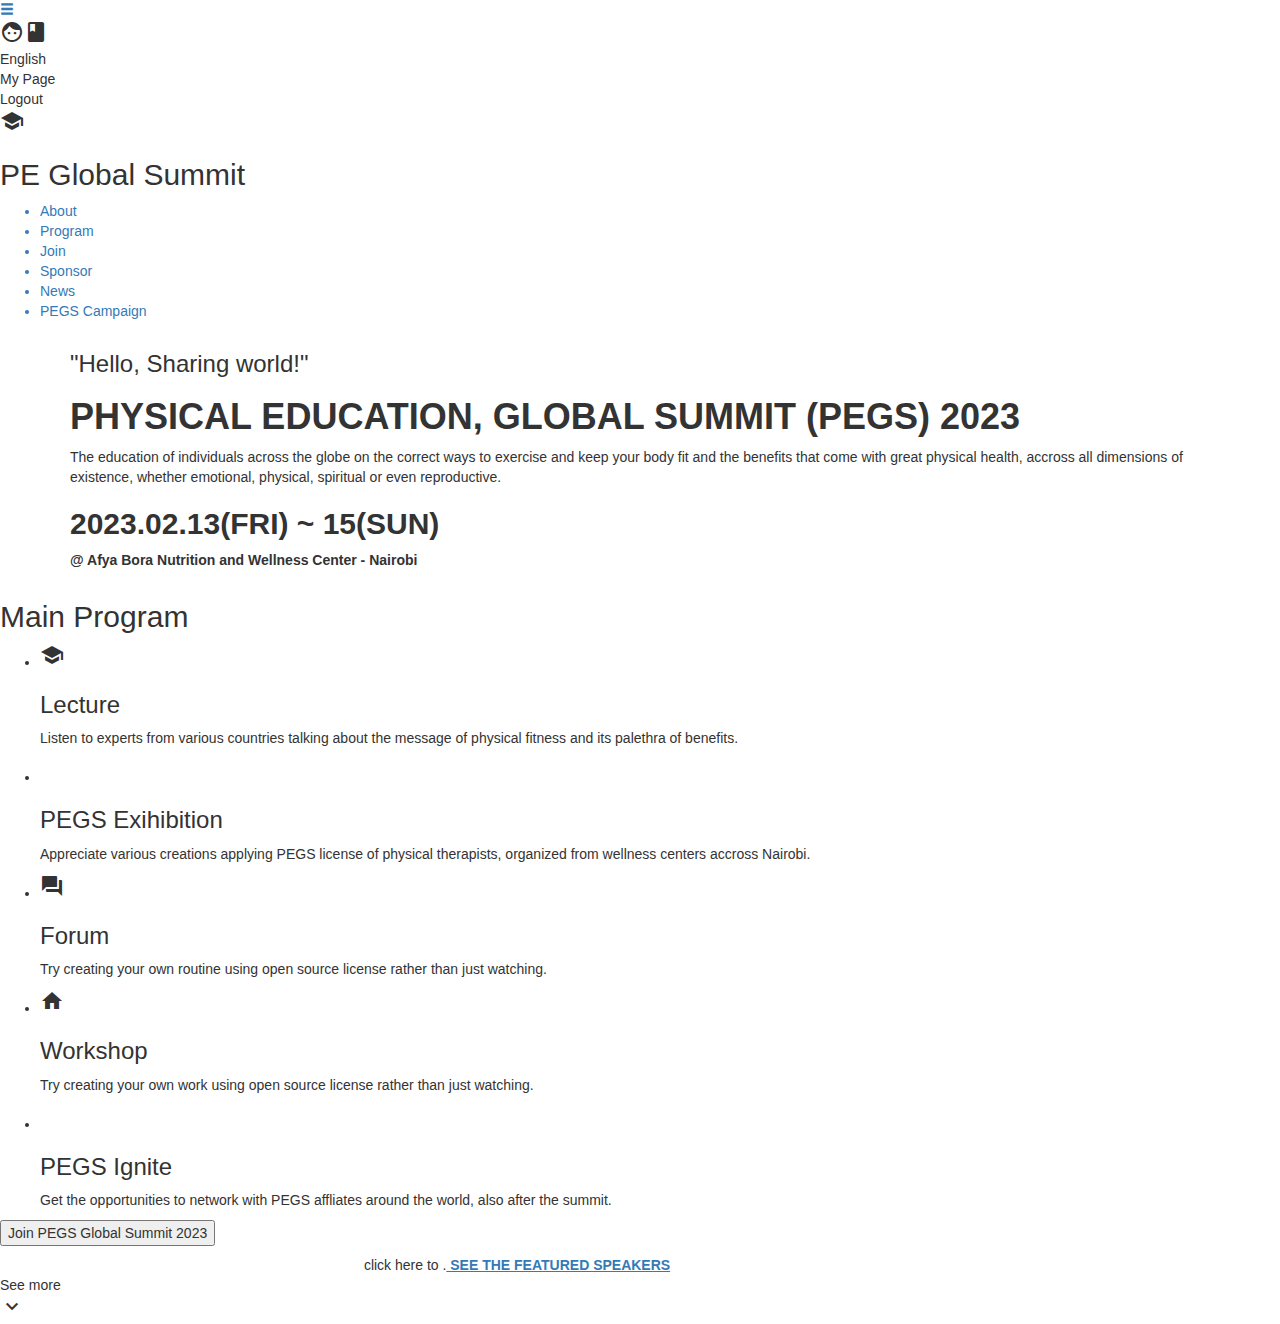
==== index.html @ 296745c7 "Add all files for capstone project" ====
<!DOCTYPE html>
<html lang="en">

<head>
  <meta charset="UTF-8">
  <meta http-equiv="X-UA-Compatible" content="IE=edge">
  <meta name="viewport" content="width=device-width, initial-scale=1.0">
  <title>PEGS 2023</title>
  <link rel="icon" type="image/x-icon" href="/images/favicon.png">
  <link href="https://cdn.jsdelivr.net/npm/bootstrap@5.0.2/dist/css/bootstrap.min.css" rel="stylesheet"
    integrity="sha384-EVSTQN3/azprG1Anm3QDgpJLIm9Nao0Yz1ztcQTwFspd3yD65VohhpuuCOmLASjC" crossorigin="anonymous">
  <link rel="stylesheet" href="https://maxcdn.bootstrapcdn.com/bootstrap/3.3.7/css/bootstrap.min.css">
  <link rel="stylesheet" href="https://fonts.googleapis.com/icon?family=Material+Icons">
  <link rel="stylesheet" href="Style.css">
  <script src="script.js" defer></script>
</head>

<body>
  <div class="first-page">
    <!-- headder -->
    <header class="headder">
      <a id="hamburger" class="hamburger text-dark">
        <i class="glyphicon glyphicon-menu-hamburger mt-4"></i>
      </a>
      <div class="headding">
        <div class="contact">
          <i class="material-icons text-light">facebook</i>
          <div class="text-light">English</div>
          <div class="text-light">My Page</div>
          <div class="text-light">Logout</div>
        </div>
        <div class="logo">
          <div>
            <i class="material-icons">school</i>
            <h2>PE Global Summit</h2>
          </div>
          <ul class="logo-menu">
            <a href="about.html">
              <li>About</li>
            </a>
            <a href="#main-program">
              <li>Program</li>
            </a>
            <a href="#">
              <li>Join</li>
            </a>
            <a href="#">
              <li>Sponsor</li>
            </a>
            <a href="#">
              <li>News</li>
            </a>
            <a href="#">
              <li>PEGS Campaign</li>
            </a>
          </ul>
        </div>
      </div>
    </header>
    <section class="home-page container">
      <h3>"Hello, Sharing world!"</h3>
      <h1><b>PHYSICAL EDUCATION, GLOBAL SUMMIT (PEGS) 2023</b></h1>
      <p class="home-p">The education of individuals across the globe on the correct ways to exercise and keep your body fit and the benefits that come with great physical health, accross all dimensions of existence, whether emotional, physical, spiritual or even reproductive.
      </p>
      <h2><b>2023.02.13(FRI) ~ 15(SUN)</b></h2>
      <p><b>@ Afya Bora Nutrition and Wellness Center - Nairobi</b></p>
    </section>
  </div>
  <section class="main-program" id="main-program">
    <div>
      <h2 class="text-light">Main Program</h2>
      <div class="orange-line"></div>
    </div>
    <ul>
      <li class="list">
        <i class="material-icons">school</i>
        <h3>Lecture</h3>
        <p class="text-light">Listen to experts from various countries talking about the message of physical fitness and its palethra of benefits.
        </p>
      </li>
      <li class="list">
        <i class="material-icons">museum</i>
        <h3>PEGS Exihibition</h3>
        <p class="text-light">Appreciate various creations applying PEGS license of physical therapists, organized from
          wellness centers accross Nairobi.
        </p>
      </li>
      <li class="list">
        <i class="material-icons">forum</i>
        <h3>Forum</h3>
        <p class="text-light">Try creating your own routine using open source license rather than just watching.</p>
      </li>
      <li class="list">
        <i class="material-icons">home_repair_service</i>
        <h3>Workshop</h3>
        <p class="text-light">Try creating your own work using open source license rather than just watching.</p>
      </li>
      <li class="list">
        <i class="material-icons">attractions</i>
        <h3>PEGS Ignite</h3>
        <p class="text-light">Get the opportunities to network with PEGS affliates around the world, also after the
          summit.</p>
      </li>
    </ul>
    <button>Join PEGS Global Summit 2023</button>
    <article class="see-program text-light" id="see-program"><i class="material-icons">arrow_right_alt</i> click here to
      .<a href="#speakers" class="text-light"><b><u> SEE THE FEATURED SPEAKERS</u></b></a>
    </article>
  </section>
  <!-- Featured Speakers -->
  <section class="speakers hidden" id="speakers">
  </section>
  <section class="partners hidden" id="partners">
    <div>
      <h2 class="text-light">Partners</h2>
      <div class="orange-line"></div>
    </div>
    <ul>
      <li>Fitness & Gym Kenya</li>
      <li>Google</li>
      <li>Alpha Fit</li>
      <li>Addidas</li>
      <li>Evib Sports Science - Gym</li>
    </ul>
  </section>
  <footer class="footer hidden" id="footer">
    <div>
      <i class="material-icons">school</i>
      <h2>Afya Bora Nutrition and Wellness Center - Nairobi</h2>
    </div>
    <div>Afya Bora Nutrition and Wellness Center - Nairobi<br>All rights reserved</div>
  </footer>
  <div class="see-more" id="see-more">
    <div>See more</div>
    <i class="material-icons">keyboard_arrow_down</i>
  </div>
  <div class="see-less hidden" id="see-less">
    <div>See less</div>
    <i class="material-icons">keyboard_arrow_up</i>
  </div>
  <!-- Mobile menu -->
  <section class="mobile-menu hidden" id="mobile-menu">
    <ul class="m-menu">
      <a href="about.html" class="text-light">
        <li>About</li>
      </a>
      <a href="#main-program" class="text-light">
        <li>Program</li>
      </a>
      <a href="#" class="text-light">
        <li>Join</li>
      </a>
      <a href="#" class="text-light">
        <li>Sponsor</li>
      </a>
      <a href="#" class="text-light">
        <li>News</li>
      </a>
      <a href="#" class="text-light">
        <li>PEGS Campaign</li>
      </a>
    </ul>
    <span class="glyphicon glyphicon-remove" id="glyphicon-remove"></span>
  </section>

  <script src="https://cdn.jsdelivr.net/npm/bootstrap@5.0.2/dist/js/bootstrap.bundle.min.js"
    integrity="sha384-MrcW6ZMFYlzcLA8Nl+NtUVF0sA7MsXsP1UyJoMp4YLEuNSfAP+JcXn/tWtIaxVXM"
    crossorigin="anonymous"></script>
</body>

</html>
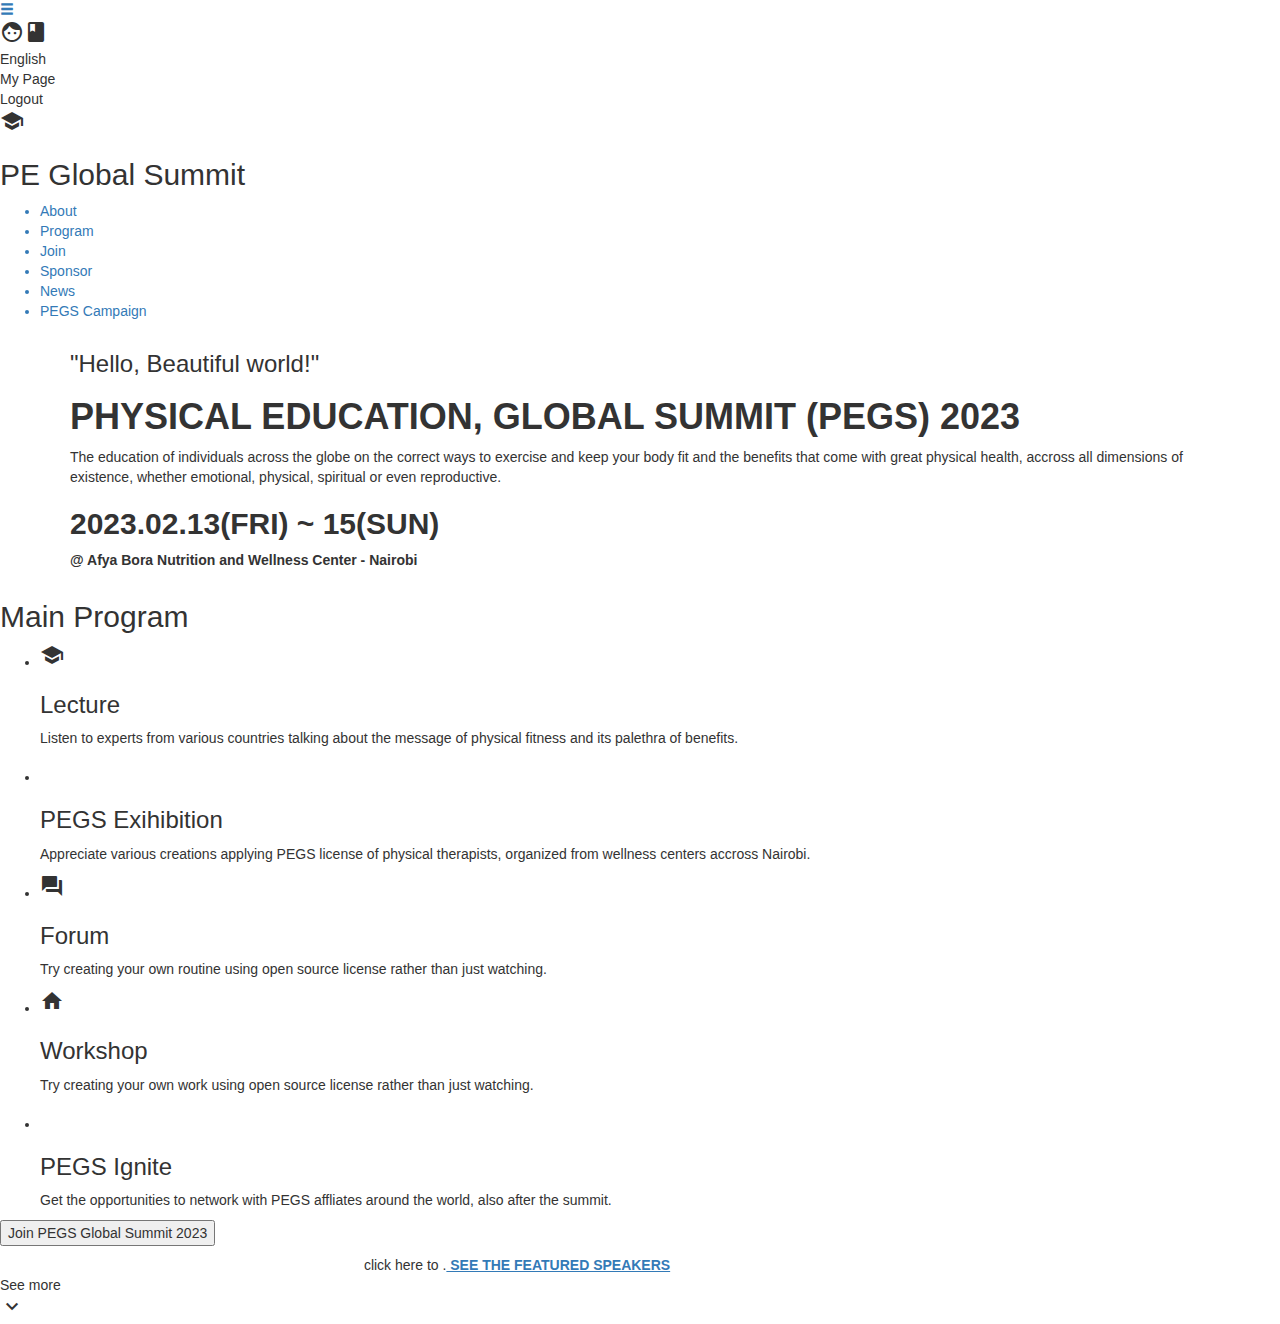
==== commit 8b3c633b: "Make minor changes to files to enhance personalization" ====
--- a/index.html
+++ b/index.html
@@ -58,7 +58,7 @@
       </div>
     </header>
     <section class="home-page container">
-      <h3>"Hello, Sharing world!"</h3>
+      <h3>"Hello, Beautiful world!"</h3>
       <h1><b>PHYSICAL EDUCATION, GLOBAL SUMMIT (PEGS) 2023</b></h1>
       <p class="home-p">The education of individuals across the globe on the correct ways to exercise and keep your body fit and the benefits that come with great physical health, accross all dimensions of existence, whether emotional, physical, spiritual or even reproductive.
       </p>
@@ -102,14 +102,16 @@
           summit.</p>
       </li>
     </ul>
-    <button>Join PEGS Global Summit 2023</button>
+    <button type="button">Join PEGS Global Summit 2023</button>
     <article class="see-program text-light" id="see-program"><i class="material-icons">arrow_right_alt</i> click here to
       .<a href="#speakers" class="text-light"><b><u> SEE THE FEATURED SPEAKERS</u></b></a>
     </article>
   </section>
+
   <!-- Featured Speakers -->
   <section class="speakers hidden" id="speakers">
   </section>
+
   <section class="partners hidden" id="partners">
     <div>
       <h2 class="text-light">Partners</h2>
@@ -128,7 +130,11 @@
       <i class="material-icons">school</i>
       <h2>Afya Bora Nutrition and Wellness Center - Nairobi</h2>
     </div>
-    <div>Afya Bora Nutrition and Wellness Center - Nairobi<br>All rights reserved</div>
+    <div>
+      Afya Bora Nutrition and Wellness Center - Nairobi
+      <br>
+      All rights reserved
+    </div>
   </footer>
   <div class="see-more" id="see-more">
     <div>See more</div>
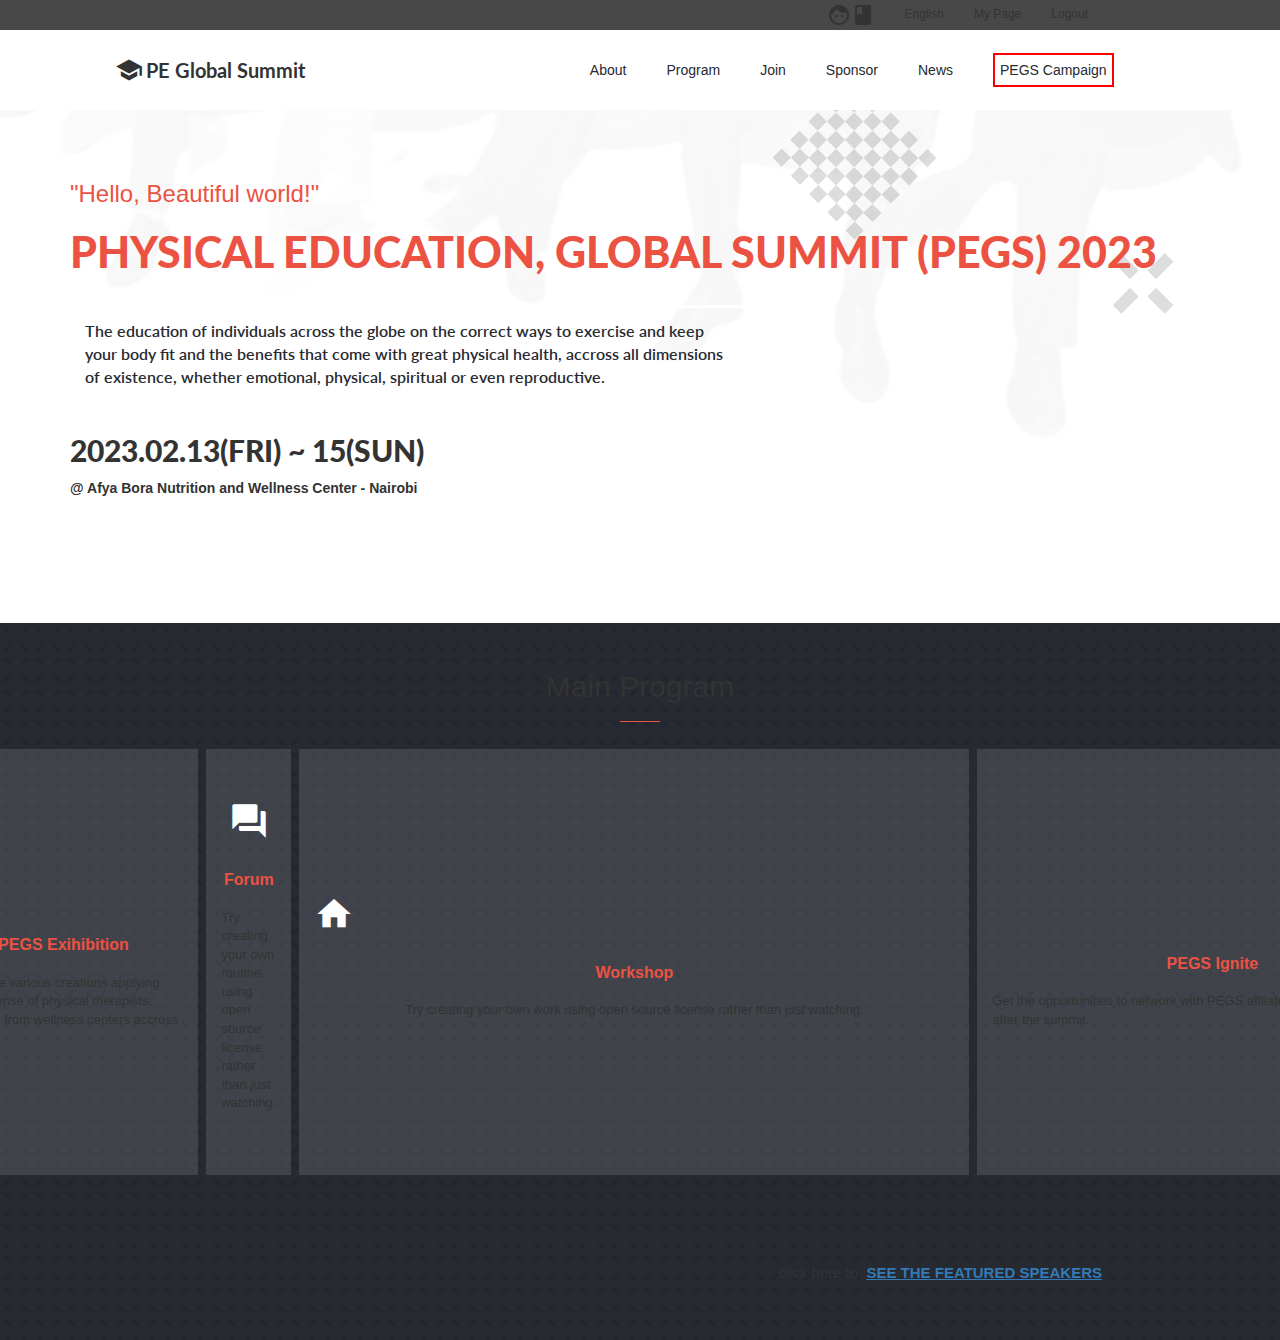
==== commit 14426bf0: "Corrected design based on review advise and instruction" ====
--- a/index.html
+++ b/index.html
@@ -11,7 +11,7 @@
     integrity="sha384-EVSTQN3/azprG1Anm3QDgpJLIm9Nao0Yz1ztcQTwFspd3yD65VohhpuuCOmLASjC" crossorigin="anonymous">
   <link rel="stylesheet" href="https://maxcdn.bootstrapcdn.com/bootstrap/3.3.7/css/bootstrap.min.css">
   <link rel="stylesheet" href="https://fonts.googleapis.com/icon?family=Material+Icons">
-  <link rel="stylesheet" href="Style.css">
+  <link rel="stylesheet" href="style.css">
   <script src="script.js" defer></script>
 </head>
 
--- a/style.css
+++ b/style.css
@@ -0,0 +1,559 @@
+@import url('https://fonts.googleapis.com/css2?family=Lato:wght@100;300;400;700;900&display=swap');
+
+:root {
+  --background: #d3d3d3;
+  --primary: #ec5242;
+  --black: #272a31;
+  --white: white;
+  --grey: rgb(73, 72, 72);
+}
+
+* {
+  margin: 0;
+  padding: 0;
+}
+
+img {
+  max-width: 100%;
+  max-height: 100%;
+}
+
+.first-page {
+  background-image: url(images/background.svg);
+  background-repeat: no-repeat;
+  background-size: 100%;
+}
+
+.hamburger {
+  margin-left: 15px;
+  font-size: 22px;
+}
+
+.headding {
+  display: none;
+}
+
+.home-page {
+  padding-top: 20px;
+  padding-bottom: 60px;
+}
+
+.home-page h1 b {
+  color: var(--primary);
+  font-family: 'Lato', sans-serif;
+  font-weight: 900;
+  font-size: 43px;
+}
+
+.home-page h2 b {
+  font-family: 'Lato', sans-serif;
+  font-weight: 900;
+}
+
+.home-page h3 {
+  color: var(--primary);
+}
+
+.home-p {
+  margin-top: 10px;
+  margin-bottom: 10px;
+  font-family: 'Lato', sans-serif;
+  font-weight: 600;
+  font-size: medium;
+  border: 3px solid white;
+  padding: 12px;
+  color: var(--black);
+}
+
+.main-program {
+  background-color: var(--black);
+  background-image: url(images/cross.svg);
+  background-size: 32px;
+  display: flex;
+  flex-direction: column;
+  align-items: center;
+}
+
+.main-program > div {
+  display: flex;
+  flex-direction: column;
+  align-items: center;
+  gap: 8px;
+  padding: 27px;
+}
+
+.orange-line {
+  background-color: var(--primary);
+  width: 40px;
+  height: 1px;
+}
+
+.main-program > ul {
+  padding-right: 2rem;
+  display: flex;
+  flex-direction: column;
+  gap: 12px;
+}
+
+.main-program li {
+  background-color: rgba(255, 255, 255, 0.122);
+  display: flex;
+  justify-content: center;
+  align-items: center;
+  gap: 10px;
+  padding: 15px;
+  list-style-type: none;
+}
+
+.speakers li {
+  display: flex;
+  justify-content: center;
+  align-items: center;
+  gap: 12px;
+  list-style-type: none;
+}
+
+.partners li {
+  list-style-type: none;
+  color: var(--white);
+  font-style: oblique;
+  font-size: 22px;
+  font-weight: 700;
+}
+
+.mobile-menu li {
+  list-style-type: none;
+  font-size: 30px;
+  font-weight: 600;
+  font-family: 'Lato', sans-serif;
+  font-style: oblique;
+  border-bottom: 1px solid var(--background);
+  width: fit-content;
+}
+
+.main-program li:hover {
+  border: 3px solid var(--white);
+  cursor: pointer;
+}
+
+.main-program i {
+  color: var(--white);
+  font-size: 40px;
+  width: 40px;
+}
+
+.main-program h3 {
+  color: var(--primary);
+  width: 100px;
+  font-size: 18px;
+  font-weight: 700;
+}
+
+.main-program p {
+  width: calc(100% - 140px);
+  font-size: small;
+}
+
+.main-program button {
+  background-color: var(--primary);
+  color: var(--white);
+  font-family: 'Lato', sans-serif;
+  font-weight: 700;
+  font-size: 16px;
+  border: none;
+  padding: 22px;
+  margin-top: 30px;
+  margin-bottom: 30px;
+}
+
+.see-program {
+  display: none;
+}
+
+.speakers {
+  display: flex;
+  flex-direction: column;
+  align-items: center;
+}
+
+.speakers > div {
+  display: flex;
+  flex-direction: column;
+  align-items: center;
+  gap: 8px;
+  padding: 27px;
+}
+
+.speakers > ul {
+  padding-right: 2rem;
+  display: flex;
+  flex-direction: column;
+  gap: 12px;
+}
+
+.speaker-image {
+  width: 120px;
+  height: 120px;
+}
+
+.speaker-bg {
+  width: 50%;
+  height: 50%;
+  background-image: url(images/dark-chees-background.svg);
+  background-size: 20%;
+  background-repeat: round;
+}
+
+.speaker-image img {
+  width: 85%;
+  height: 85%;
+  margin-top: -38%;
+  margin-left: 12%;
+}
+
+.speaker-info {
+  width: calc(100% - 100px);
+}
+
+.speaker-info h3 {
+  font-family: 'Lato', sans-serif;
+  font-weight: 900;
+  font-size: 18px;
+}
+
+.speaker-info h5 {
+  font-family: 'Lato', sans-serif;
+  font-size: 10px;
+  color: var(--primary);
+  font-style: italic;
+}
+
+.speaker-info div {
+  background-color: var(--background);
+  width: 22px;
+  height: 1px;
+  margin-bottom: 9px;
+}
+
+.speaker-info p {
+  font-size: 9px;
+}
+
+.partners {
+  background-color: var(--grey);
+  display: flex;
+  flex-direction: column;
+  align-items: center;
+}
+
+.partners > div {
+  display: flex;
+  flex-direction: column;
+  align-items: center;
+  gap: 8px;
+  padding: 27px;
+}
+
+.partners > div h2 {
+  font-weight: 500;
+}
+
+.partners > ul {
+  padding-right: 2rem;
+  display: flex;
+  flex-direction: column;
+  gap: 17px;
+  padding-bottom: 27px;
+}
+
+.footer {
+  padding: 28px;
+  display: flex;
+  gap: 10px;
+  align-items: center;
+  justify-content: center;
+}
+
+.footer > div {
+  display: flex;
+  gap: 3px;
+  align-items: center;
+  justify-content: center;
+}
+
+.see-more i {
+  color: var(--primary);
+  font-size: 34px;
+  font-weight: 300;
+}
+
+.see-less i {
+  color: var(--primary);
+  font-size: 34px;
+  font-weight: 300;
+}
+
+.footer > div i {
+  font-size: 28px;
+}
+
+.footer > div h2 {
+  font-family: 'Lato', sans-serif;
+  font-weight: 700;
+  font-size: 20px;
+}
+
+.see-more {
+  display: flex;
+  justify-content: center;
+  align-items: center;
+  margin: 30px auto;
+  gap: 8px;
+  border: 2px solid var(--background);
+  border-radius: 12px;
+  width: 300px;
+  padding: 10px 30px;
+}
+
+.see-more:hover {
+  border: 3px solid var(--primary);
+  width: calc(300px * 0.8);
+  cursor: pointer;
+}
+
+.see-more div {
+  font-size: 20px;
+  font-weight: 300;
+}
+
+.see-less {
+  display: flex;
+  justify-content: center;
+  align-items: center;
+  margin: 30px auto;
+  gap: 8px;
+  border: 2px solid var(--background);
+  border-radius: 12px;
+  width: 300px;
+  padding: 10px 30px;
+}
+
+.see-less:hover {
+  border: 3px solid var(--primary);
+  width: calc(300px * 0.8);
+  cursor: pointer;
+}
+
+.see-less div {
+  font-size: 20px;
+  font-weight: 300;
+}
+
+.mobile-menu {
+  position: fixed;
+  top: 0;
+  left: 0;
+  height: 100vh;
+  background-color: var(--grey);
+  display: flex;
+  justify-content: space-between;
+  padding: 20px 20px;
+  width: 100%;
+}
+
+.glyphicon-remove {
+  font-size: 30px;
+  color: white;
+}
+
+.mobile-menu ul {
+  display: flex;
+  flex-direction: column;
+  gap: 20px;
+  padding-top: 50px;
+}
+
+.mobile-menu li:hover {
+  cursor: pointer;
+  color: var(--primary);
+}
+
+.hidden {
+  display: none;
+}
+
+@media only screen and (min-width: 786px) {
+  .hamburger {
+    display: none;
+  }
+
+  .headding {
+    display: flex;
+    flex-direction: column;
+  }
+
+  .contact {
+    display: flex;
+    background-color: var(--grey);
+    width: 100%;
+    justify-content: flex-end;
+    align-items: center;
+    gap: 30px;
+    padding: 3px 15% 3px 3px;
+  }
+
+  .contact div {
+    font-weight: 300;
+    font-size: 12px;
+  }
+
+  .logo {
+    padding: 23px 13% 23px 9%;
+    display: flex;
+    align-items: center;
+    justify-content: space-between;
+    background-color: var(--white);
+  }
+
+  .logo div {
+    display: flex;
+    gap: 3px;
+    align-items: center;
+    justify-content: center;
+  }
+
+  .main-program i {
+    color: var(--white);
+    font-size: 40px;
+    width: auto;
+  }
+
+  .logo div i {
+    font-size: 28px;
+  }
+
+  .logo div h2 {
+    font-family: 'Lato', sans-serif;
+    font-weight: 700;
+    font-size: 20px;
+    margin: 0;
+  }
+
+  .logo-menu {
+    display: flex;
+    gap: 40px;
+    align-items: center;
+    margin: 0;
+  }
+
+  .logo-menu li {
+    list-style-type: none;
+    color: var(--black);
+  }
+
+  .logo-menu a:nth-child(6) {
+    border: 2px solid red;
+    padding: 5px;
+  }
+
+  .speakers li {
+    gap: 14px;
+  }
+
+  .main-program li {
+    display: flex;
+    flex-direction: column;
+    justify-content: center;
+  }
+
+  .logo-menu li:hover {
+    color: var(--primary);
+    cursor: pointer;
+  }
+
+  .logo-menu li:active {
+    border: 3px solid var(--primary);
+    padding: 5px;
+  }
+
+  .home-page {
+    padding-top: 4%;
+    padding-bottom: 9%;
+  }
+
+  .home-page p {
+    width: 60%;
+  }
+
+  .home-p {
+    margin-top: 30px;
+    margin-bottom: 30px;
+  }
+
+  .main-program > ul {
+    display: grid;
+    grid-template-columns: auto auto auto auto auto;
+    gap: 8px;
+    padding-left: 13%;
+    padding-right: 13%;
+    margin-bottom: 30px;
+  }
+
+  .main-program h3 {
+    color: var(--primary);
+    width: auto;
+    font-size: medium;
+  }
+
+  .main-program p {
+    width: auto;
+    font-size: small;
+  }
+
+  .main-program button {
+    display: none;
+  }
+
+  .see-program {
+    display: flex;
+    align-items: center;
+    margin: 3.7%;
+    font-size: 15px;
+  }
+
+  .see-program u:hover {
+    color: var(--primary);
+  }
+
+  .speakers > ul {
+    display: grid;
+    grid-template-columns: auto auto;
+    margin-left: calc(29.3% / 2);
+    margin-right: calc(29.3% / 2);
+    margin-bottom: 6%;
+    row-gap: 43px;
+    column-gap: 27px;
+  }
+
+  .partners > ul {
+    flex-direction: row;
+    gap: 65px;
+  }
+
+  .footer {
+    padding: 40px;
+    gap: 12%;
+  }
+
+  .see-more {
+    display: none;
+  }
+
+  .see-less {
+    display: none;
+  }
+
+  .mobile-menu {
+    display: none;
+  }
+}
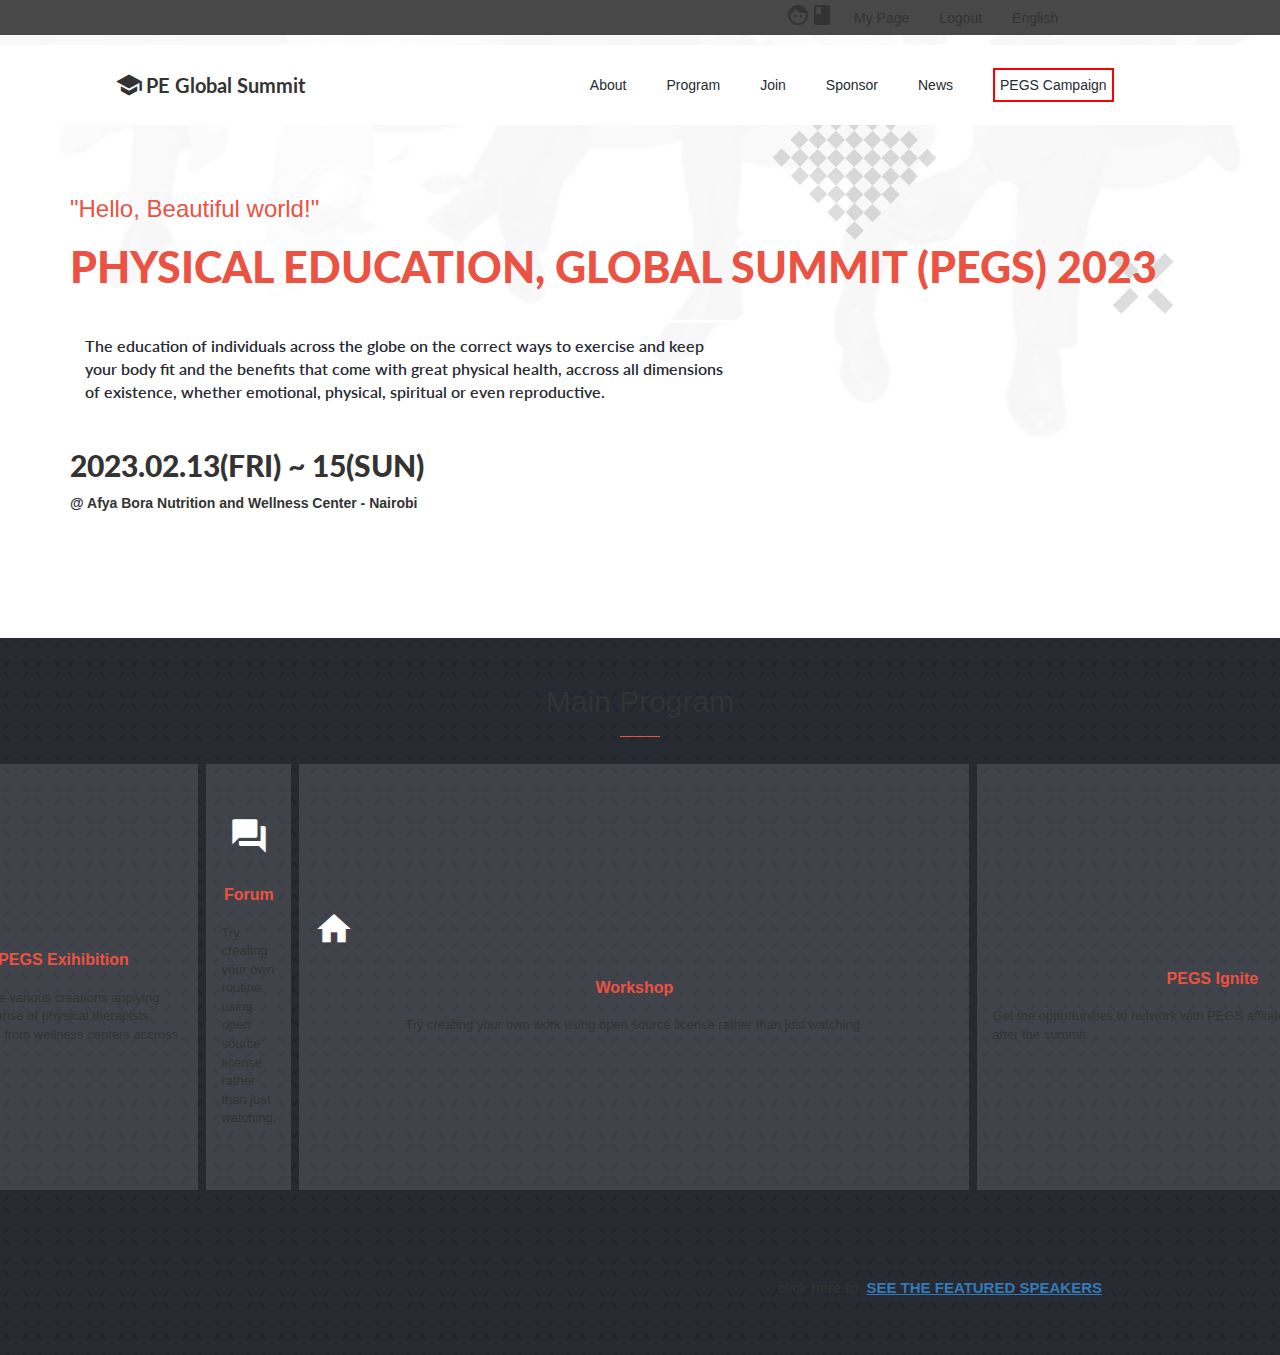
==== commit a5bb9589: "Made corrections to website inline with HTML5 code syntax according to review request" ====
--- a/index.html
+++ b/index.html
@@ -23,13 +23,13 @@
         <i class="glyphicon glyphicon-menu-hamburger mt-4"></i>
       </a>
       <div class="headding">
-        <div class="contact">
-          <i class="material-icons text-light">facebook</i>
-          <div class="text-light">English</div>
-          <div class="text-light">My Page</div>
-          <div class="text-light">Logout</div>
-        </div>
-        <div class="logo">
+        <ul class="contact">
+          <li><i class="material-icons text-light">facebook</i></li>
+          <li class="text-light">My Page</li>
+          <li class="text-light">Logout</li>
+          <li class="text-light">English</li>
+        </ul>
+        <nav class="logo">
           <div>
             <i class="material-icons">school</i>
             <h2>PE Global Summit</h2>
@@ -54,7 +54,7 @@
               <li>PEGS Campaign</li>
             </a>
           </ul>
-        </div>
+        </nav>
       </div>
     </header>
     <section class="home-page container">
--- a/style.css
+++ b/style.css
@@ -18,6 +18,10 @@
   max-height: 100%;
 }
 
+li {
+  list-style: none;
+}
+
 .first-page {
   background-image: url(images/background.svg);
   background-repeat: no-repeat;
@@ -398,8 +402,15 @@
     width: 100%;
     justify-content: flex-end;
     align-items: center;
-    gap: 30px;
     padding: 3px 15% 3px 3px;
+  }
+
+  .contact li {
+    margin-right: 30px;
+  }
+
+  .contact li:nth-child(1) {
+    margin-right: 20px;
   }
 
   .contact div {
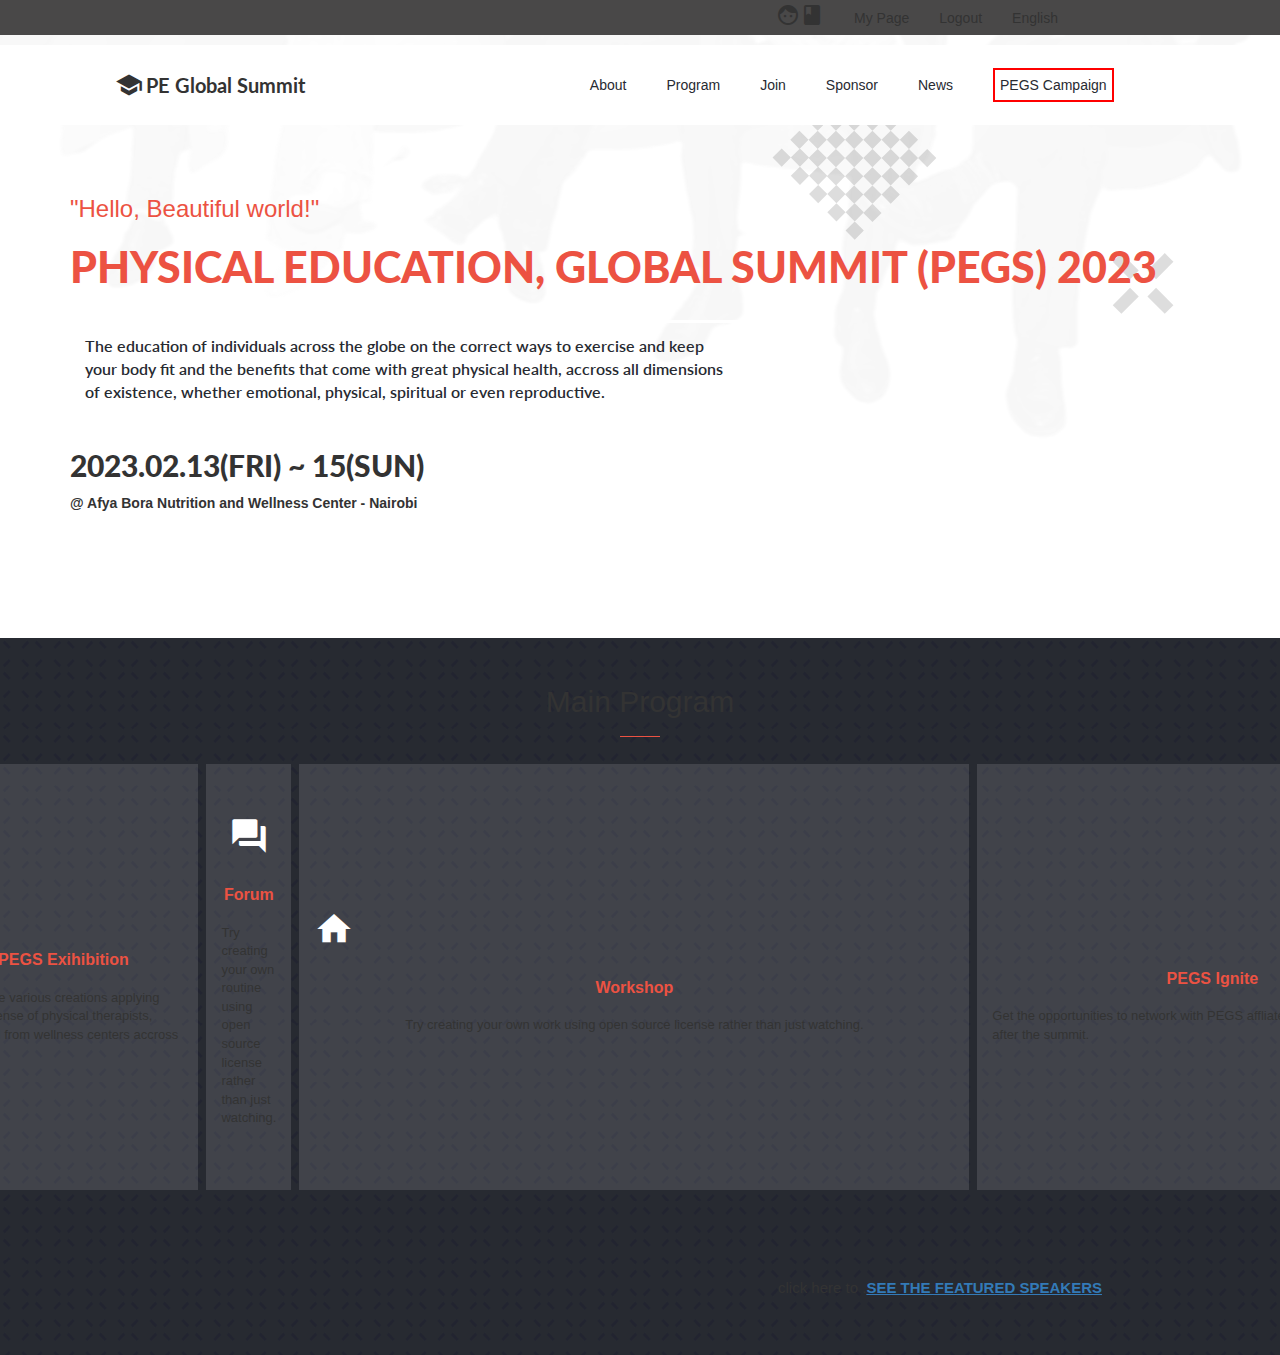
==== commit c1814960: "Made corrections according to review request" ====
--- a/index.html
+++ b/index.html
@@ -35,24 +35,24 @@
             <h2>PE Global Summit</h2>
           </div>
           <ul class="logo-menu">
-            <a href="about.html">
-              <li>About</li>
-            </a>
-            <a href="#main-program">
-              <li>Program</li>
-            </a>
-            <a href="#">
-              <li>Join</li>
-            </a>
-            <a href="#">
-              <li>Sponsor</li>
-            </a>
-            <a href="#">
-              <li>News</li>
-            </a>
-            <a href="#">
-              <li>PEGS Campaign</li>
-            </a>
+            <li>
+              <a href="about.html">About</a>
+            </li>
+            <li>
+              <a href="#main-program">Program</a>
+            </li>
+            <li>
+              <a href="#">Join</a>
+            </li>
+            <li>
+              <a href="#">Sponsor</a>
+            </li>
+            <li>
+              <a href="#">News</a>
+            </li>
+            <li>
+              <a href="#">PEGS Campaign</a>
+            </li>
           </ul>
         </nav>
       </div>
@@ -147,24 +147,24 @@
   <!-- Mobile menu -->
   <section class="mobile-menu hidden" id="mobile-menu">
     <ul class="m-menu">
-      <a href="about.html" class="text-light">
-        <li>About</li>
-      </a>
-      <a href="#main-program" class="text-light">
-        <li>Program</li>
-      </a>
-      <a href="#" class="text-light">
-        <li>Join</li>
-      </a>
-      <a href="#" class="text-light">
-        <li>Sponsor</li>
-      </a>
-      <a href="#" class="text-light">
-        <li>News</li>
-      </a>
-      <a href="#" class="text-light">
-        <li>PEGS Campaign</li>
-      </a>
+        <li>
+           <a href="about.html">About</a>
+        </li>
+        <li>
+           <a href="#main-program">Program</a>
+        </li>
+        <li>
+           <a href="#">Join</a>
+        </li>
+         <li>
+           <a href="#">Sponsor</a>
+        </li>
+        <li>
+          <a href="#">News</a>
+        </li>
+        <li>
+          <a href="#">PEGS Campaign</a>
+        </li>
     </ul>
     <span class="glyphicon glyphicon-remove" id="glyphicon-remove"></span>
   </section>
--- a/style.css
+++ b/style.css
@@ -125,7 +125,7 @@
   font-weight: 700;
 }
 
-.mobile-menu li {
+.mobile-menu a {
   list-style-type: none;
   font-size: 30px;
   font-weight: 600;
@@ -133,6 +133,7 @@
   font-style: oblique;
   border-bottom: 1px solid var(--background);
   width: fit-content;
+  color: #fff;
 }
 
 .main-program li:hover {
@@ -370,6 +371,10 @@
   color: white;
 }
 
+.glyphicon-remove:hover {
+  cursor: pointer;
+}
+
 .mobile-menu ul {
   display: flex;
   flex-direction: column;
@@ -377,7 +382,7 @@
   padding-top: 50px;
 }
 
-.mobile-menu li:hover {
+.mobile-menu a:hover {
   cursor: pointer;
   color: var(--primary);
 }
@@ -409,10 +414,6 @@
     margin-right: 30px;
   }
 
-  .contact li:nth-child(1) {
-    margin-right: 20px;
-  }
-
   .contact div {
     font-weight: 300;
     font-size: 12px;
@@ -457,33 +458,31 @@
     margin: 0;
   }
 
-  .logo-menu li {
-    list-style-type: none;
+  .logo-menu a {
     color: var(--black);
   }
 
-  .logo-menu a:nth-child(6) {
+  .main-program li {
+    display: flex;
+    flex-direction: column;
+    justify-content: center;
+  }
+
+  .speakers li {
+    gap: 14px;
+  }
+
+  .logo-menu li:nth-child(6) {
     border: 2px solid red;
     padding: 5px;
   }
 
-  .speakers li {
-    gap: 14px;
-  }
-
-  .main-program li {
-    display: flex;
-    flex-direction: column;
-    justify-content: center;
-  }
-
-  .logo-menu li:hover {
+  .logo-menu a:hover {
     color: var(--primary);
     cursor: pointer;
   }
 
-  .logo-menu li:active {
-    border: 3px solid var(--primary);
+  .logo-menu a:active {
     padding: 5px;
   }
 
